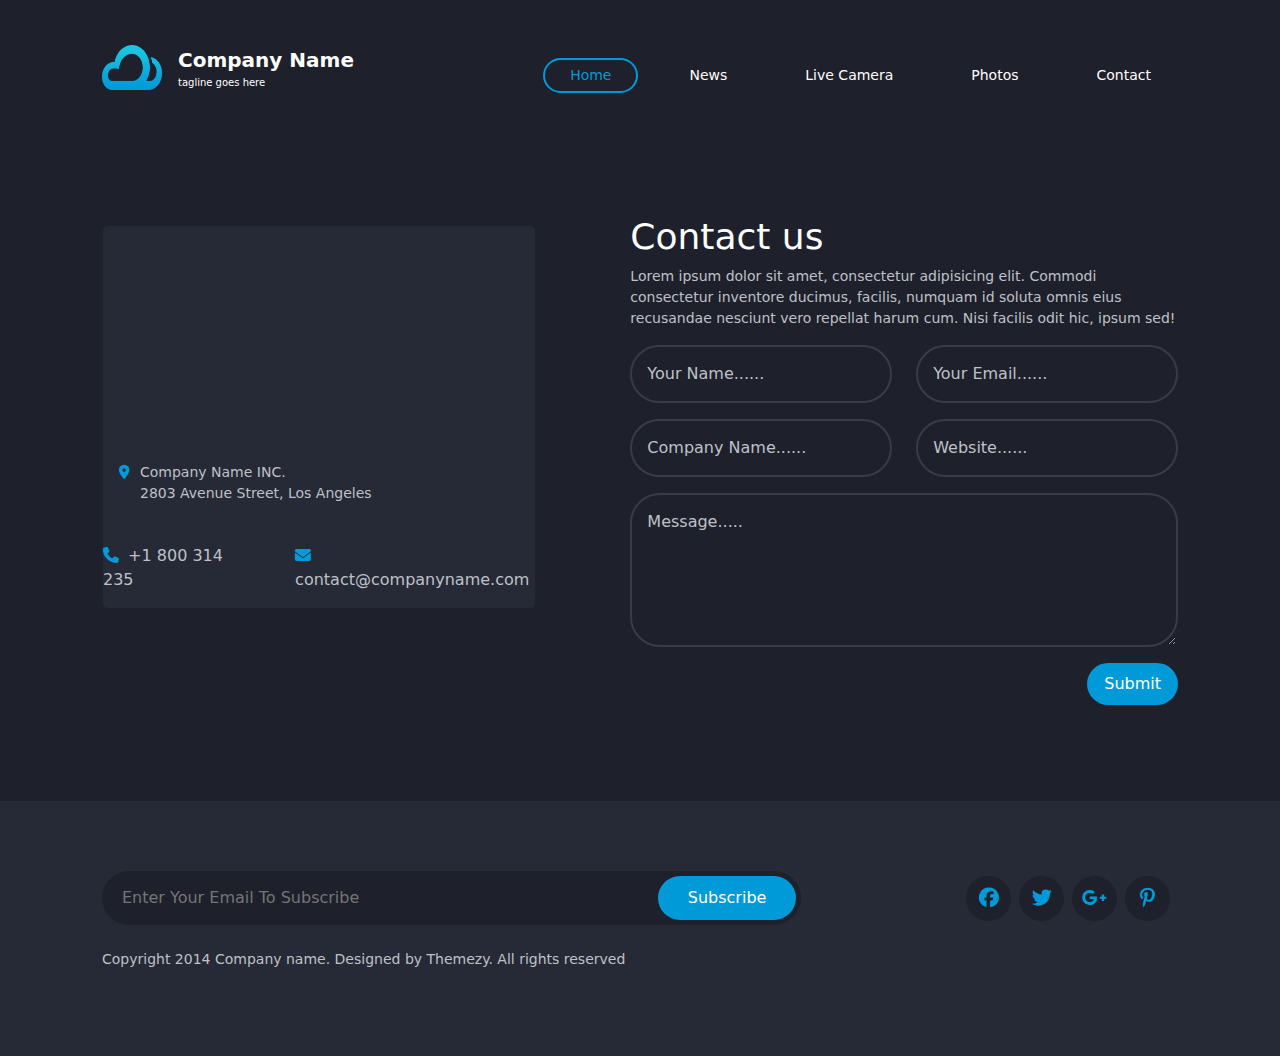
==== contact.html @ e2bde178 "push" ====
<!DOCTYPE html>
<html lang="en">
  <head>
    <meta charset="UTF-8" />
    <meta name="viewport" content="width=device-width, initial-scale=1.0" />
    <title>Weather</title>
    <link rel="shortcut icon" href="./Images/logo@2x.png" type="image/x-icon">
    <!-- ========== Start Google Font ========== -->

    <!-- ========== End Google Font ========== -->

    <!-- ========== Start Font Awesome ========== -->
    <link rel="stylesheet" href="./CSS/all.min.css" />
    <!-- ========== End Font Awesome ========== -->

    <!-- ========== Start BootStrap CSS ========== -->
    <link rel="stylesheet" href="./CSS/bootstrap.min.css" />
    <!-- ========== End BootStrap CSS ========== -->

    <!-- ========== Start Main Css ========== -->
    <link rel="stylesheet" href="./CSS/main.css" />
    <!-- ========== End Main Css ========== -->
  </head>
  <body>
    <nav class="navbar navbar-expand-lg">
      <div class="container">
        <div class="navbar-brand d-flex gap-3 text-white" href="#">
          <img src="./Images/logo@2x.png" alt="logo Weather" />
          <a>
            <p class="m-0 fw-700">Company Name</p>
            <p class="m-0 fw-300">tagline goes here</p>
          </a>
        </div>
        <button
          class="navbar-toggler"
          type="button"
          data-bs-toggle="collapse"
          data-bs-target="#navbarSupportedContent"
          aria-controls="navbarSupportedContent"
          aria-expanded="false"
          aria-label="Toggle navigation"
        >
          <i class="fa-solid fa-bars"></i>
        </button>
        <div class="collapse navbar-collapse" id="navbarSupportedContent">
          <ul
            class="navbar-nav d-flex gap-4 pt-3 mt-lg-0 ms-auto mb-2 mb-lg-0 text-capitalize text-color"
          >
            <li class="nav-item">
              <a class="nav-link current" href="./index.html">home</a>
            </li>
            <li class="nav-item">
              <a class="nav-link" href="#">news</a>
            </li>
            <li class="nav-item">
              <a class="nav-link" href="#">live camera</a>
            </li>
            <li class="nav-item">
              <a class="nav-link" href="#">Photos</a>
            </li>
            <li class="nav-item">
              <a class="nav-link" href="#">contact</a>
            </li>
          </ul>
        </div>
      </div>
    </nav>

    <main>
      <section class="contact bg-color">
        <div class="container">
          <div class="contact-content">
            <div class="row">
              <div class="col-md-5">
                <div class="contact-details">
                  <div class="card">
                    <div style="height: 220px" class="me-5"></div>
                    <div class="card-body">
                      <div class="card-title">
                        <i class="fa-solid fa-location-dot"></i>
                        <p class="">
                          Company Name INC. <br />
                          2803 Avenue Street, Los Angeles
                        </p>
                      </div>
                    </div>
                    <div class="cart-footer">
                      <ul class="list-unstyled d-flex gap-5">
                        <li>
                          <i class="fa-solid fa-phone me-1"></i>
                          <a href="">+1 800 314 235</a>
                        </li>
                        <li>
                          <i class="fa-solid fa-envelope me-1"></i>
                          <a href="">contact@companyname.com</a>
                        </li>
                      </ul>
                    </div>
                  </div>
                </div>
              </div>
              <div class="col-md-7">
                <div class="form-details">
                  <div class="title">
                    <h2>Contact us</h2>
                    <p>
                      Lorem ipsum dolor sit amet, consectetur adipisicing elit.
                      Commodi consectetur inventore ducimus, facilis, numquam id
                      soluta omnis eius recusandae nesciunt vero repellat harum
                      cum. Nisi facilis odit hic, ipsum sed!
                    </p>
                  </div>
                  <form class="">
                    <div class="row">
                      <div class="col-md-6">
                        <div class="mb-3">
                          <input
                            type="text"
                            class="form-control"
                            id="EmailInput"
                            placeholder="Your Name......"
                          />
                        </div>
                      </div>
                      <div class="col-md-6">
                        <div class="mb-3">
                          <input
                            type="email"
                            class="form-control"
                            id="EmailInput"
                            placeholder="Your Email......"
                          />
                        </div>
                      </div>
                      <div class="col-md-6">
                        <div class="mb-3">
                          <input
                            type="text"
                            class="form-control"
                            id="EmailInput"
                            placeholder="Company Name......"
                          />
                        </div>
                      </div>
                      <div class="col-md-6">
                        <div class="mb-3">
                          <input
                            type="url"
                            class="form-control"
                            id="EmailInput"
                            placeholder="Website......"
                          />
                        </div>
                      </div>
                      <div class="col-md-12">
                        <div class="mb-3">
                          <textarea
                            class="form-control"
                            id="textAreaInput"
                            rows="5"
                            placeholder="Message....."
                          ></textarea>
                        </div>
                      </div>
                      <div class="button d-flex justify-content-end">
                        <button
                          type="submit"
                          class="btn bg-main-color rounded-pill text-white mb-3 py-2 px-3"
                        >
                          Submit
                        </button>
                      </div>
                    </div>
                  </form>
                </div>
              </div>
            </div>
          </div>
        </div>
      </section>
    </main>

    <footer>
      <div class="container">
        <div
          class="footer-media mb-4 d-flex flex-wrap align-items-center justify-content-between"
        >
          <form class="subscribe mb-4 mb-lg-0">
            <input
              type="text"
              placeholder="Enter Your Email To Subscribe"
              id="email"
            />
            <input type="button" value="Subscribe" id="subscribe" />
          </form>
          <ul
            class="links list-unstyled m-0 px-2 d-flex align-items-center gap-2"
          >
            <li>
              <a href="#"> <i class="fa-brands fa-facebook"></i> </a>
            </li>
            <li>
              <a href="#"> <i class="fa-brands fa-twitter"></i> </a>
            </li>
            <li>
              <a href="#"> <i class="fa-brands fa-google-plus-g"></i> </a>
            </li>
            <li>
              <a href="#"> <i class="fa-brands fa-pinterest-p"></i> </a>
            </li>
          </ul>
        </div>
        <p class="copy-right text-color">
          Copyright 2014 Company name. Designed by Themezy. All rights reserved
        </p>
      </div>
    </footer>

    <!-- ========== End Footer ========== -->

    <!-- ========== Start Bootstrap js ========== -->
    <script src="./JS/bootstrap.bundle.min.js"></script>
    <!-- ========== End Bootstrap js ========== -->

    <!-- ========== Start Main Js ========== -->
    <script src="./JS/index.js"></script>
    <!-- ========== End Main Js ========== -->
  </body>
</html>
---- CSS/main.css ----
/***** Global Style *****/

:root {
  --main-color: #009ad8;
  --main-bg: #1e202b;
  --secondary-bg: #323544;
  --text-color: #bfc1c8;
}

.bg-main-color{
  background-color: var(--main-color) !important;
}
.main-color {
  color: var(--main-color) !important;
}
.text-color {
  color: var(--text-color) !important;
}
.bg-color {
  background-color: var(--main-bg) !important;
}

.fw-300 {
  font-weight: 300;
}
.fw-500 {
  font-weight: 500;
}
.fw-600 {
  font-weight: 600;
}
.fw-700 {
  font-weight: 700;
}
.fw-800 {
  font-weight: 800;
}
a {
  text-decoration: none;
  color: inherit;
}
/***** End Global Style *****/

/*!  Start Index Html   */

/***** Navbar *****/

nav {
  background-color: var(--main-bg);
  padding-block: 40px !important;
}
nav .navbar-brand img {
  width: 60px;
  display: block;
}
nav .navbar-toggler {
  color: white;
}
nav .navbar-brand a p:last-child {
  font-size: 10px;
}
nav .navbar-nav a {
  font-size: 14px;
  font-weight: 400;
  padding: 5px 25px !important;
  border: 2px solid transparent;
  border-radius: 30px;
  color: #fff;
  -webkit-transition: 0.3s ease;
  transition: 0.3s ease;
}
nav .navbar-nav a.current {
  border-color: #009ad8;
  color: #009ad8;
}
.nav-link:focus,
.nav-link:hover {
  border-color: #009ad8;
  color: #009ad8;
}
/***** End Navbar *****/

/***** Landing Search *****/
.landing-search {
  background-image: url(../Images/banner.png);
  background-size: cover;
  position: relative;
  padding: 70px 0;
  min-height: 350px;
}
.landing-search .find-location {
  position: relative;
  margin-bottom: 70px;
}
.landing-search input[type="text"] {
  width: 100%;
  padding: 15px 50px 15px 20px !important;
  background: #1e202b;
  color: white;
  border-radius: 1.875rem;
  outline: none;
  border: none;
}
.landing-search input[type="button"] {
  position: absolute;
  top: 5px;
  right: 5px;
  bottom: 5px;
  padding: 0 40px;
  border: none;
  background: #009ad8;
  padding: 10px 30px !important;
  border-radius: 30px;
  color: white;
}
/***** End Landing Search *****/

/***** Weather Section *****/

.weather-info .container {
  margin-top: -190px;
}
.weather-current-info .card {
  background-color: var(--secondary-bg);
  color: white;
  border-radius: 15px;
}
.weather-current-info .card-body h4 {
  font-size: 90px;
  font-weight: 700;
}
.weather-current-info .card-body img {
  width: 130px;
}
.weather-current-info .card-body i {
  font-size: 26px;
}
/* ////////////////////// */
.weather-card-info {
  display: flex;
  gap: 15px;
  overflow: scroll;
  padding-bottom: 12px;
}
.weather-card-info::-webkit-scrollbar {
  width: 8px;
}
.weather-card-info::-webkit-scrollbar-track {
  background: #f1f1f1;
}
.weather-card-info::-webkit-scrollbar-thumb {
  background: var(--main-color);
  border-radius: 10px;
}
.weather-card-info .card-info:nth-child(odd) {
  background-color: var(--secondary-bg);
}
.weather-card-info .card-info:nth-child(even) {
  background-color: #262936;
}
.weather-card-info .card-info .card {
  color: white;
  background-color: transparent;
  border-radius: 15px;
  padding: 40px 60px;
  width: 250px;
}
.weather-card-info .card-body {
  padding: 0;
}
/***** End Weather Section *****/

/***** Footer *****/
footer {
  padding: 70px 0;
  background-color: #262936;
}
footer form {
  position: relative;
}
footer form {
  width: 65%;
}
footer input[type="text"] {
  width: 100%;
  padding: 15px 50px 15px 20px !important;
  background: #1e202b;
  color: white;
  border-radius: 1.875rem;
  outline: none;
  border: none;
}
footer input[type="button"] {
  position: absolute;
  top: 5px;
  right: 5px;
  bottom: 5px;
  padding: 0 40px;
  border: none;
  background: #009ad8;
  padding: 10px 30px !important;
  border-radius: 30px;
  color: white;
}
footer .links a {
  width: 45px;
  height: 45px;
  border-radius: 50%;
  background-color: var(--main-bg);
  display: flex;
  justify-content: center;
  align-items: center;
  color: var(--main-color);
  font-size: 20px;
  transition: all 0.4s;
}
footer .links a:hover {
  color: var(--main-bg);
  background-color: var(--main-color);
}
footer p {
  font-size: 14px;
}

/***** End Footer *****/
/*!  End Index Html   */

/*!  Start Contact Html   */
.contact {
  padding: 80px 0;
}
.contact .contact-details .card {
  background-color: #262936;
  color: var(--text-color);
  margin-top: 10px;
}
.contact .contact-details .card i {
  color: var(--main-color);
}
.contact .contact-details .card-title {
  font-size: 14px;
  font-weight: 300;
  display: flex;
  /* align-items: center; */
  align-items: baseline;
  gap: 10px;
}

.contact .form-details {
  padding-left: 70px;
}
.contact .form-details .title h2 {
  font-size: 36px;
  font-weight: 300;
  color: #fff;
}
.contact .form-details .title p {
  font-size: 14px;
  font-weight: 300;
  color: var(--text-color);
}
.contact .form-details form input {
  padding: 15px;
  margin-bottom: 10px;
  color: #fff;
  border: 2px solid #393c48;
  background: transparent;
  border-radius: 30px;
}
.contact .form-details form input::placeholder,
.contact .form-details form textarea::placeholder {
  color: var(--text-color);
}
.contact .form-details form input:hover,
.contact .form-details form textarea:hover,
.contact .form-details form input:focus,
.contact .form-details form textarea:focus {
  border: 2px solid var(--main-color);
}
.contact .form-details form textarea {
  padding: 15px;
  border: 2px solid #393c48;
  background: transparent;
  border-radius: 30px;
}

/*!  End Contact Html   */

/****** Media Query ****/

@media (min-width: 1200px) {
  .container {
    width: 1100px;
    margin: auto;
  }
}

@media (min-width: 992px) {
}
@media (min-width: 768px) {
}

/* //////////////// */
/* Loading */

.loading {
  position: fixed;
  z-index: 9999;
  inset: 0;
  background-color: #272b30e3;
  display: flex;
  justify-content: center;
  align-items: center;
}
.loader {
  width: 100px;
  height: 100px;
  border-radius: 50%;
  display: inline-block;
  border-top: 4px solid #fff;
  border-right: 4px solid transparent;
  box-sizing: border-box;
  animation: rotation 1s linear infinite;
  position: relative;
}
.loader::after {
  content: "";
  box-sizing: border-box;
  position: absolute;
  left: 0;
  top: 0;
  width: 100px;
  height: 100px;
  border-radius: 50%;
  border-left: 4px solid #09c;
  border-bottom: 4px solid transparent;
  animation: rotation 0.5s linear infinite reverse;
}
@keyframes rotation {
  0% {
    transform: rotate(0deg);
  }
  100% {
    transform: rotate(360deg);
  }
}
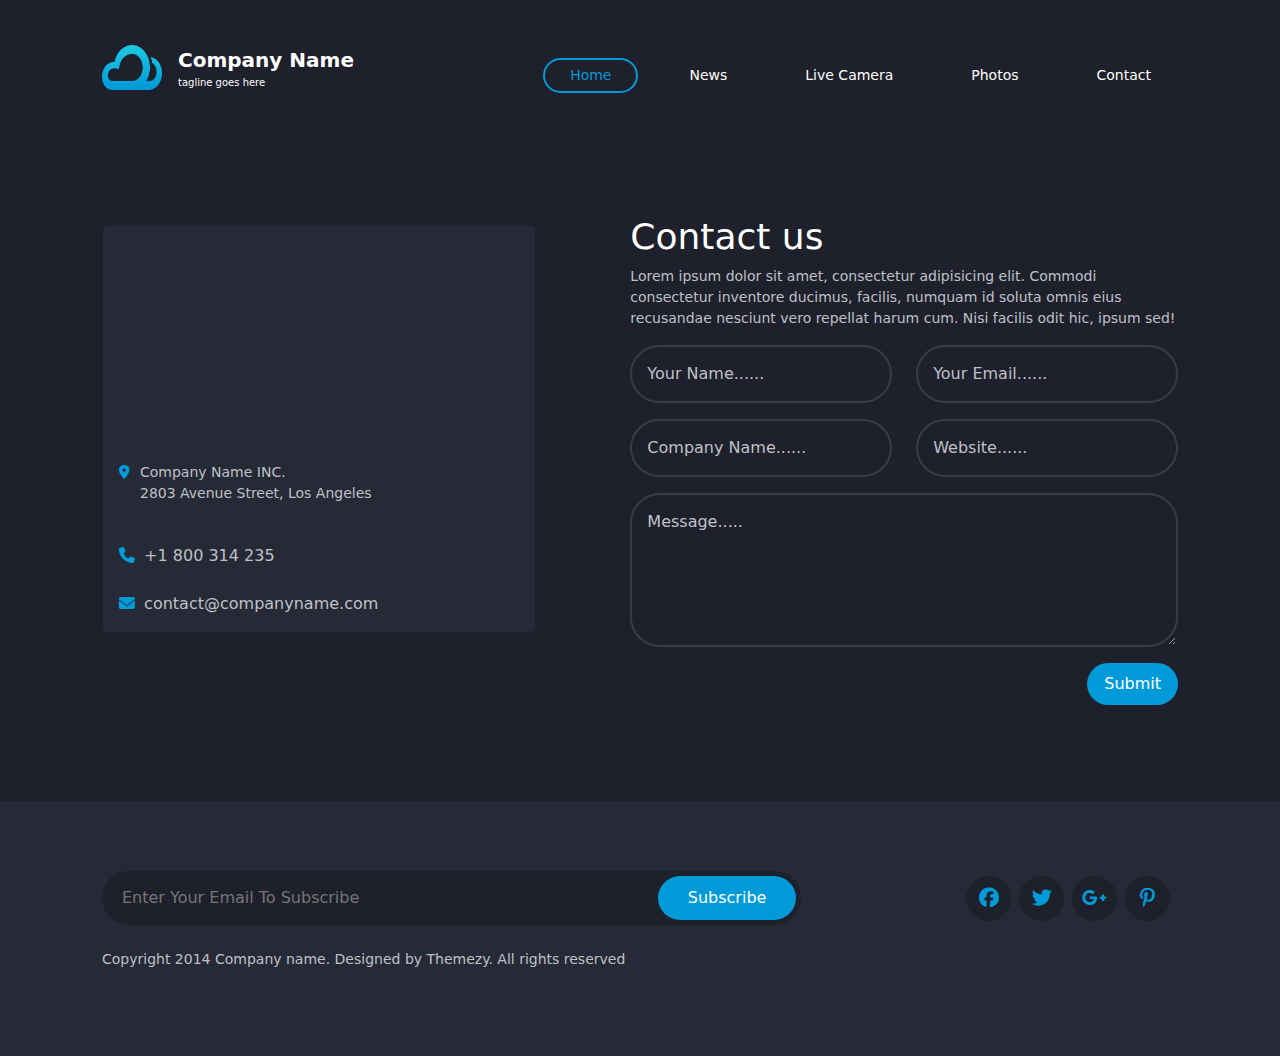
==== commit ba45f5e2: "update" ====
--- a/contact.html
+++ b/contact.html
@@ -3,11 +3,8 @@
   <head>
     <meta charset="UTF-8" />
     <meta name="viewport" content="width=device-width, initial-scale=1.0" />
-    <title>Weather</title>
-    <link rel="shortcut icon" href="./Images/logo@2x.png" type="image/x-icon">
-    <!-- ========== Start Google Font ========== -->
-
-    <!-- ========== End Google Font ========== -->
+    <title>WeatherVerse</title>
+    <link rel="shortcut icon" href="./Images/Weather.ico" type="image/x-icon" />
 
     <!-- ========== Start Font Awesome ========== -->
     <link rel="stylesheet" href="./CSS/all.min.css" />
@@ -72,7 +69,7 @@
           <div class="contact-content">
             <div class="row">
               <div class="col-md-5">
-                <div class="contact-details">
+                <div class="contact-details mb-3 mb-lg-0">
                   <div class="card">
                     <div style="height: 220px" class="me-5"></div>
                     <div class="card-body">
@@ -85,7 +82,7 @@
                       </div>
                     </div>
                     <div class="cart-footer">
-                      <ul class="list-unstyled d-flex gap-5">
+                      <ul class="list-unstyled d-flex flex-wrap px-3 gap-4">
                         <li>
                           <i class="fa-solid fa-phone me-1"></i>
                           <a href="">+1 800 314 235</a>
--- a/CSS/main.css
+++ b/CSS/main.css
@@ -7,7 +7,7 @@
   --text-color: #bfc1c8;
 }
 
-.bg-main-color{
+.bg-main-color {
   background-color: var(--main-color) !important;
 }
 .main-color {
@@ -82,8 +82,9 @@
 
 /***** Landing Search *****/
 .landing-search {
-  background-image: url(../Images/banner.png);
+  background-image: url(../Images/weather3.jpg);
   background-size: cover;
+  background-position: 50% 80%;
   position: relative;
   padding: 70px 0;
   min-height: 350px;
@@ -241,7 +242,6 @@
   font-size: 14px;
   font-weight: 300;
   display: flex;
-  /* align-items: center; */
   align-items: baseline;
   gap: 10px;
 }
@@ -297,11 +297,20 @@
 
 @media (min-width: 992px) {
 }
-@media (min-width: 768px) {
-}
-
-/* //////////////// */
-/* Loading */
+@media (max-width: 768px) {
+  footer form {
+    width: 100%;
+  }
+  .weather-current-info .card-body h4 {
+    font-size: calc(3rem + 8vw);
+  }
+
+  .contact .form-details {
+    padding: 0;
+  }
+}
+
+/*? Loading Animation */
 
 .loading {
   position: fixed;
